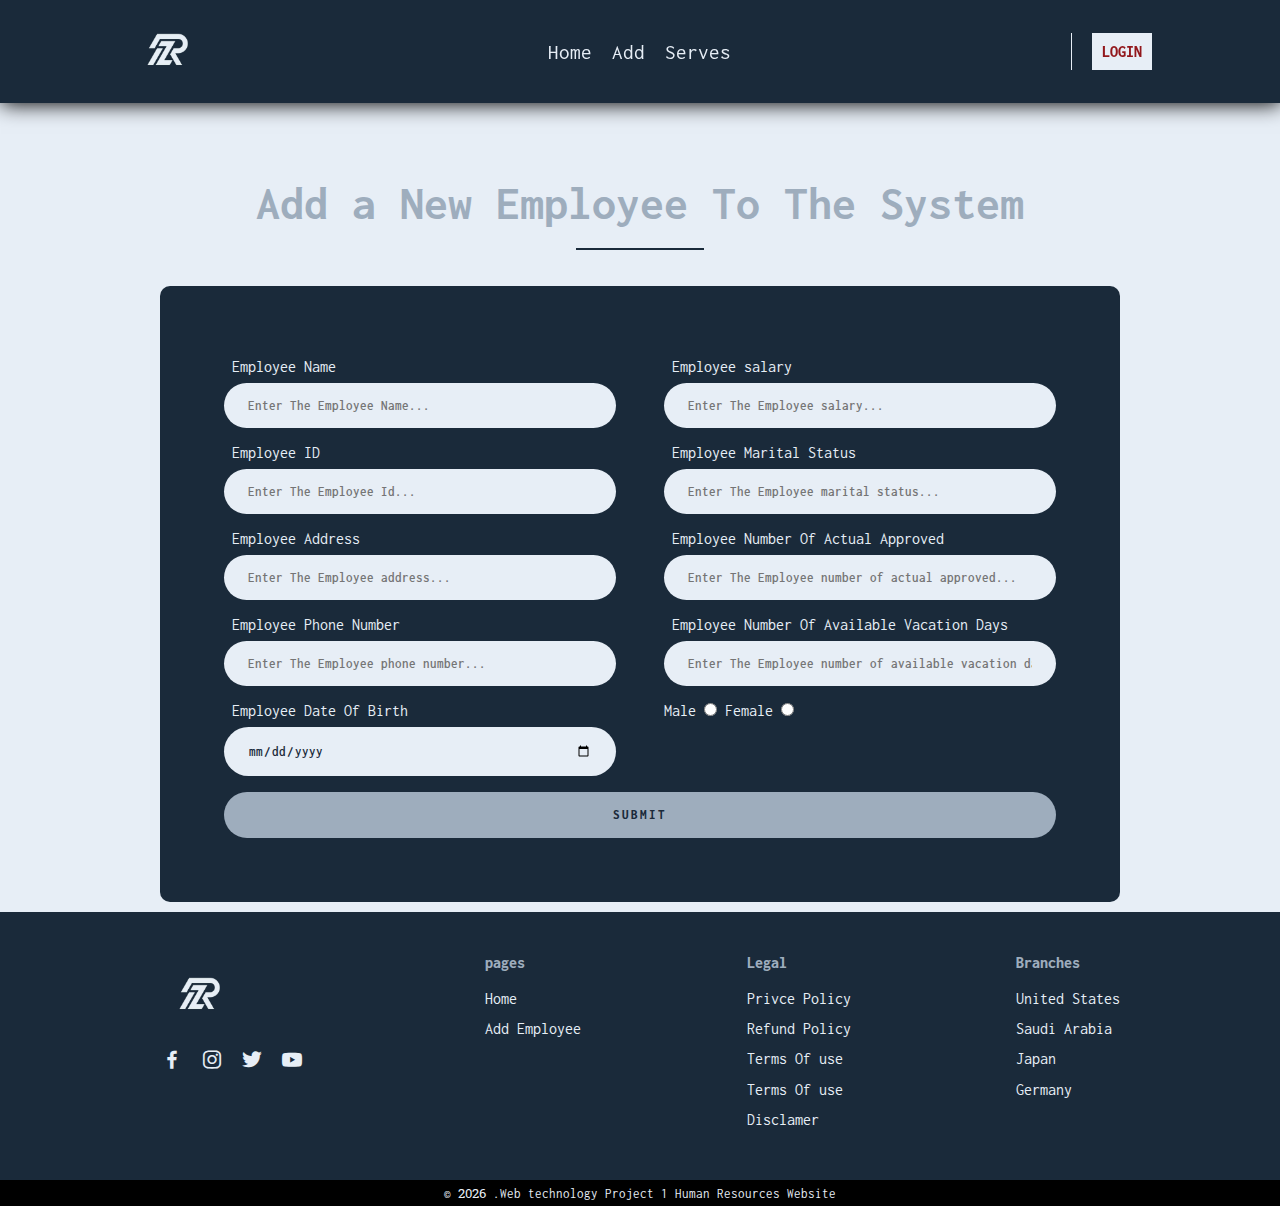
==== addEmployee.html @ 9892ca4e "all The file's" ====
<!DOCTYPE html>
<html lang="en">
<head>
    <meta charset="UTF-8">
    <meta name="viewport" content="width=device-width, initial-scale=1.0">
    <!-- CSS file's  -->
    <link rel="icon" href="imgs/logo.png">
    <link rel="stylesheet" href="CSS/addEmployee.css">
    <link rel="stylesheet" href="CSS/mainstyle.css">
    <!-- google fonts  -->
    <link rel="preconnect" href="https://fonts.googleapis.com">
    <link rel="preconnect" href="https://fonts.gstatic.com" crossorigin>
    <link href="https://fonts.googleapis.com/css2?family=Caveat:wght@700&family=DM+Serif+Display:ital@1&family=Inconsolata:wght@400;500;800&family=Kanit:ital,wght@0,400;1,500&family=Open+Sans&family=Raleway:ital,wght@0,500;1,300;1,400&family=Roboto+Slab&family=Rubik:wght@400;500;700;800&display=swap" rel="stylesheet">
    <!-- Boxicons  -->
    <link href="https://unpkg.com/boxicons@2.1.4/css/boxicons.min.css" rel="stylesheet">
    <title>Human Resources | add</title>
</head>
<body>
    <header class="sticky">
        <div class="container">
            <nav>
                <div class="logo"><a href="index.html"><img src="imgs/logo.png" alt="logo"></a></div>
                <i class="bx bx-list-ul toggle"></i>
                <ul>
                    <li><a href="index.html">Home</a></li>
                    <li><a href="addEmployee.html">Add</a></li>
                    <li><a href="#serves">Serves</a></li>
                </ul>
                <div class="login"><button class="login-btn">Login</button></div>
            </nav>
        </div>
    </header>
    <div class="title">
        <h1>Add a New Employee To The System</h1>
    </div>
    <div class="addEmployee-container">
        <div class="container">
            <div class="addEmployee-card">
                <div class="addEmployee-form">
                    <form action="#">
                        <div class="col">
                            <div class="form-item">
                                <p>Employee Name</p>
                                <input type="text" id="name" placeholder="Enter The Employee Name..." required>
                            </div>
                            <div class="form-item">
                                <p>Employee ID</p>
                                <input type="text" id="id" placeholder="Enter The Employee Id..." required>
                            </div>
                            <div class="form-item">
                                <p>Employee Address</p>
                                <input type="text" id="address" placeholder="Enter The Employee address..." required>
                            </div>
                            <div class="form-item">
                                <p>Employee Phone Number</p>
                                <input type="text" id="phone-number" placeholder="Enter The Employee phone number..." required>
                            </div>
                            <div class="form-item">
                                <p>Employee Date Of Birth</p>
                                <input type="date" id="date-of-birth" placeholder="Enter The Employee date of birth...." required>
                            </div>
                        </div>
                        <div class="col">
                            <div class="form-item">
                                <p >Employee salary</p>
                                <input type="text" id="salary" placeholder="Enter The Employee salary..." required>
                            </div>
                            <div class="form-item">
                                <p>Employee Marital Status</p>
                                <input type="text" id="marital-status" placeholder="Enter The Employee marital status..." required>
                            </div>
                            <div class="form-item">
                                <p>Employee Number Of Actual Approved</p>
                                <input type="text" id="number-of-actual-approved" placeholder="Enter The Employee number of actual approved..." required>
                            </div>
                            <div class="form-item">
                                <p>Employee Number Of Available Vacation Days</p>
                                <input type="text" id="number-of-available-vacation-days" placeholder="Enter The Employee number of available vacation days..." required>
                            </div>
                            <div class="form-item">
                                <label for="male">Male</label>
                                <input type="radio" id="male" name="gender" value="male">
                                <label for="female">Female</label>
                                <input type="radio" id="female" name="gender" value="female">
                            </div>
                        </div>
                    </form>
                    <button type="submit" class="login-btn">Submit</button>
                </div>
            </div>
        </div>
    </div>
    <div class="full-footer-content" id="footer">
        <div class="footer container">
            <div class="footer-box">
                <div class="logo"><img src="imgs/logo.png"></div>
                <div class="social">
                <a href="#"><i class="bx bxl-facebook"></i></a>
                <a href="#"><i class="bx bxl-instagram"></i></a>
                <a href="#"><i class="bx bxl-twitter"></i></a>
                <a href="#"><i class="bx bxl-youtube"></i></a>
            </div>
            </div>
            <div class="footer-box">
                <h3>pages</h3>
                <a href="index.html">Home</a>
                <a href="addEmployee.html">Add Employee</a>
            </div>
            <div class="footer-box">
                <h3>Legal</h3>
                <a href="#">Privce Policy</a>
                <a href="#">Refund Policy</a>
                <a href="#">Terms Of use</a>
                <a href="#">Terms Of use</a>
                <a href="#">Disclamer</a>
            </div>
            <div class="footer-box">
                <h3>Branches</h3>
                <p>United States</p>
                <p>Saudi Arabia</p>
                <p>Japan</p>
                <p>Germany</p>
            </div>
        </div>
        <div class="copyright">
        <p>© <span></span> .Web technology Project 1 Human Resources Website </p>
        </div>
</div>
<script src="JS/main.js"></script>
</body>
</html>
---- CSS/addEmployee.css ----
/* The Add a New Employee To The System Section  */
.addEmployee-container .container {
display: flex;
justify-content: center;
align-items: center;
gap: 4rem;
}
.addEmployee-container .container .addEmployee-card {
    width: 60rem;
    background: var(--TextColor);
    color: var(--PrimeryColor);
    padding: 4rem;
    border-radius: 10px;
    -webkit-border-radius: 10px;
    -moz-border-radius: 10px;
    -ms-border-radius: 10px;
    -o-border-radius: 10px;
    position: relative;
}
.addEmployee-container .container .addEmployee-card .addEmployee-form form{
    display: grid;
    grid-template-columns: repeat(2 ,minmax(250px,1fr));
    gap: 3rem;
}
.addEmployee-container .container .addEmployee-card .addEmployee-form .form-item{
    position: relative;
    margin-bottom: 1rem;
}
.addEmployee-container .container .addEmployee-card .addEmployee-form .form-item p{
    margin: 0.5rem;
}
/* .addEmployee-container .container .addEmployee-card .addEmployee-form .form-item .form-item-icon{
    position: absolute;
    top: .75rem;
    left: 0.2rem;
    font-size: 1.3rem;
    opacity: .4;
} */

.addEmployee-container .container .addEmployee-card .addEmployee-form  input[type="text"],
.addEmployee-container .container .addEmployee-card .addEmployee-form  input[type="date"]{
    border: none;
    outline: none;
    background: var(--PrimeryColor);
    color: var(--TextColor);
    padding: 1rem 1.5rem;
    font-size: calc(1rem*.8);
    font-weight: 600;
    width: 100%;
    border-radius: 100px;
    -webkit-border-radius: 100px;
    -moz-border-radius: 100px;
    -ms-border-radius: 100px;
    -o-border-radius: 100px;
    transition: ease-in-out 0.1s;
    -webkit-transition: ease-in-out 0.1s;
    -moz-transition: ease-in-out 0.1s;
    -ms-transition: ease-in-out 0.1s;
    -o-transition: ease-in-out 0.1s;
}
.addEmployee-container .container .addEmployee-card .addEmployee-form  input[type="text"]:focus{
    outline: 3px solid green;
}
.addEmployee-container .container .addEmployee-card .addEmployee-form button{
    border: none;
    outline: none;
    cursor: pointer;
    background-color: var(--spanColor2);
    color: var(--TextColor);
    padding: 1rem;
    border-radius: 100px;
    -webkit-border-radius: 100px;
    -moz-border-radius: 100px;
    -ms-border-radius: 100px;
    -o-border-radius: 100px;
    text-transform: uppercase;
    letter-spacing: 2px;
    transition: 0.3s;
    -webkit-transition: 0.3s;
    -moz-transition: 0.3s;
    -ms-transition: 0.3s;
    -o-transition: 0.3s;
    width: 100%;
    font-weight: 800;
}
.addEmployee-container .container .addEmployee-card .addEmployee-form button:hover{
    opacity: 70%;
}
---- CSS/mainstyle.css ----
*{
    padding: 0;
    margin: 0;
    box-sizing: border-box;
    /* font-family: 'Caveat', cursive; */
    /* font-family: 'DM Serif Display', serif; */
    font-family: 'Inconsolata', monospace;
    /* font-family: 'Kanit', sans-serif; */
    /* font-family: 'Open Sans', sans-serif; */
    /* font-family: 'Raleway', sans-serif; */
    /* font-family: 'Roboto Slab', serif; */
    /* font-family: 'Rubik', sans-serif; */
}
:root{
--PrimeryColor :#e7eef6;
--TextColor:#1a2a3a;
--spanColor1:#92171c;
--spanColor2:#9EADBD;
}
body{
    background-color:var(--PrimeryColor) ;
    color:var(--TextColor) ;   
}
.container{
    padding: 10px 10%;
}
.sticky {
    position: fixed;
    top: 0;
    width: 100%;
    z-index: 100;
}
.sticky + div {
    padding-top: 50px;
}
header{
    background-color: var(--TextColor);
    box-shadow: 1px 1px 20px black;
    position: relative;
}
header nav{
    display: flex;
    justify-content: space-between;
    align-items: center;
}
header .logo img{
    width: 5rem;
}
header nav .login {
    border-left: 1px solid var(--PrimeryColor);
}
header nav .login .login-btn{
    border: none;
    outline: none;
    cursor: pointer;
    font-weight: 800;
    font-size: 1rem;
    background:var(--PrimeryColor);
    color: var(--spanColor1);
    text-transform: uppercase;
    padding: 10px;
    margin-left: 20px;
    transition: 0.3s;
    -webkit-transition: 0.3s;
    -moz-transition: 0.3s;
    -ms-transition: 0.3s;
    -o-transition: 0.3s;
}
header nav .login .login-btn:hover{
    background-color: var(--spanColor1);
    color: var(--TextColor);
}
header nav .toggle{
    color: var(--PrimeryColor);
    font-size: 2rem;
    display: none;
}
header nav ul{
    list-style: none;
    display:flex;
    align-items: center;
    justify-content: flex-start;
}
header nav ul li a{
    font-size: 1.3rem;
    text-decoration: none;
    color: var(--PrimeryColor);
    padding: 0 10px;
    transition: 0.3s;
    -webkit-transition: 0.3s;
    -moz-transition: 0.3s;
    -ms-transition: 0.3s;
    -o-transition: 0.3s;
}
header nav ul li a:hover,
header nav ul li a.active
{
    color: var(--spanColor1);
}
/* title section */
.title{
    margin-top: 8rem;
    margin-bottom: 3rem;
    position: relative;
}
.title h1{
    font-size: 3rem;
    text-align: center;
    color: var(--spanColor2);
}
.title h1::before{
    content: "";
    width: 10%;
    position: absolute;
    top: 120%;
    left: 50%;
    border-bottom: 2px solid var(--TextColor);
    transform: translateX(-50%);
    -webkit-transform: translateX(-50%);
    -moz-transform: translateX(-50%);
    -ms-transform: translateX(-50%);
    -o-transform: translateX(-50%);
}
/* ////////////////////////////////////////////////////// */
/* Landing Section */
.landing-section .container{
    width: 100%;
    height: 100vh;
    display: flex;
    justify-content: space-around;
    align-items: center;
}
.landing-section .landing-section-content h1{
    font-size: 4rem;
    margin-bottom: 10px;
    font-family: 'Roboto Slab', serif;
}
.landing-section .landing-section-content p{
    font-size: 1.3rem;
    padding-bottom: 13rem;
    font-weight: 500;
}
.landing-section .landing-section-content  img{
    padding: 3rem;
    width: 30rem;
    background: var(--TextColor);
    border-radius: 30% 70% 67% 33% / 50% 52% 48% 50% ;
    -webkit-border-radius: 30% 70% 67% 33% / 50% 52% 48% 50% ;
    -moz-border-radius: 30% 70% 67% 33% / 50% 52% 48% 50% ;
    -ms-border-radius: 30% 70% 67% 33% / 50% 52% 48% 50% ;
    -o-border-radius: 30% 70% 67% 33% / 50% 52% 48% 50% ;
    overflow:visible;
}
/* ////////////////////////////////////////////////////// */

/* The footer Section  */
.footer{
    display: flex;
    justify-content: space-between;
    gap: 1rem;
    background-color:var(--TextColor);
}
.footer .logo img{
    margin-bottom: 0.5rem;
    width: 5rem;
}
.footer .footer-box{
    display: flex;
    flex-direction: column;
    gap: 0.2rem;
    padding: 2rem;
}
.social{
    display: flex;
    align-items: center;
}
.social a{
    font-size: 24px;
    margin-right: 1rem;
    color: var(--PrimeryColor); 
    transition: 0.4s;
    -webkit-transition: 0.4s;
    -moz-transition: 0.4s;
    -ms-transition: 0.4s;
    -o-transition: 0.4s;
}
.social a:hover{
    transform: translateY(-4px);
    color: var(--spanColor1);
    -webkit-transform: translateY(-4px);
    -moz-transform: translateY(-4px);
    -ms-transform: translateY(-4px);
    -o-transform: translateY(-4px);
}
.footer-box h3 {
    font-size: 1rem;
    font-weight:800;
    margin-bottom: 1rem;
    color: var(--spanColor2);
} 
.footer-box a ,.footer-box p{
    color: var(--PrimeryColor);
    margin-bottom: 10px;
    text-decoration: none;
}
.footer-box a:hover{
    color: var(--spanColor1);
    text-decoration: underline;
}
/* copyright */
.copyright{
    padding: 20px;
    color: var(--PrimeryColor);
    background-color: black;
}
.copyright{
    padding: 5px;
    text-align: center;
}
.copyright  p{
    font-size: 0.8rem;
}
.copyright  p>span{
    font-size: 0.8rem;
    font-family: 'Roboto Slab', serif;
}
@media(max-width: 768px){
    header nav .toggle{
        display: block;
    }
    header nav ul{
        display: none; 
    }
    header nav .toggle.click + ul{
        display: flex;
        flex-direction: column;
        position:absolute;
        top : 5rem; 
        left: 0;
        width: 100%;
        background-color: var(--TextColor);
        padding: 5px;
        z-index: 2;
    }
}
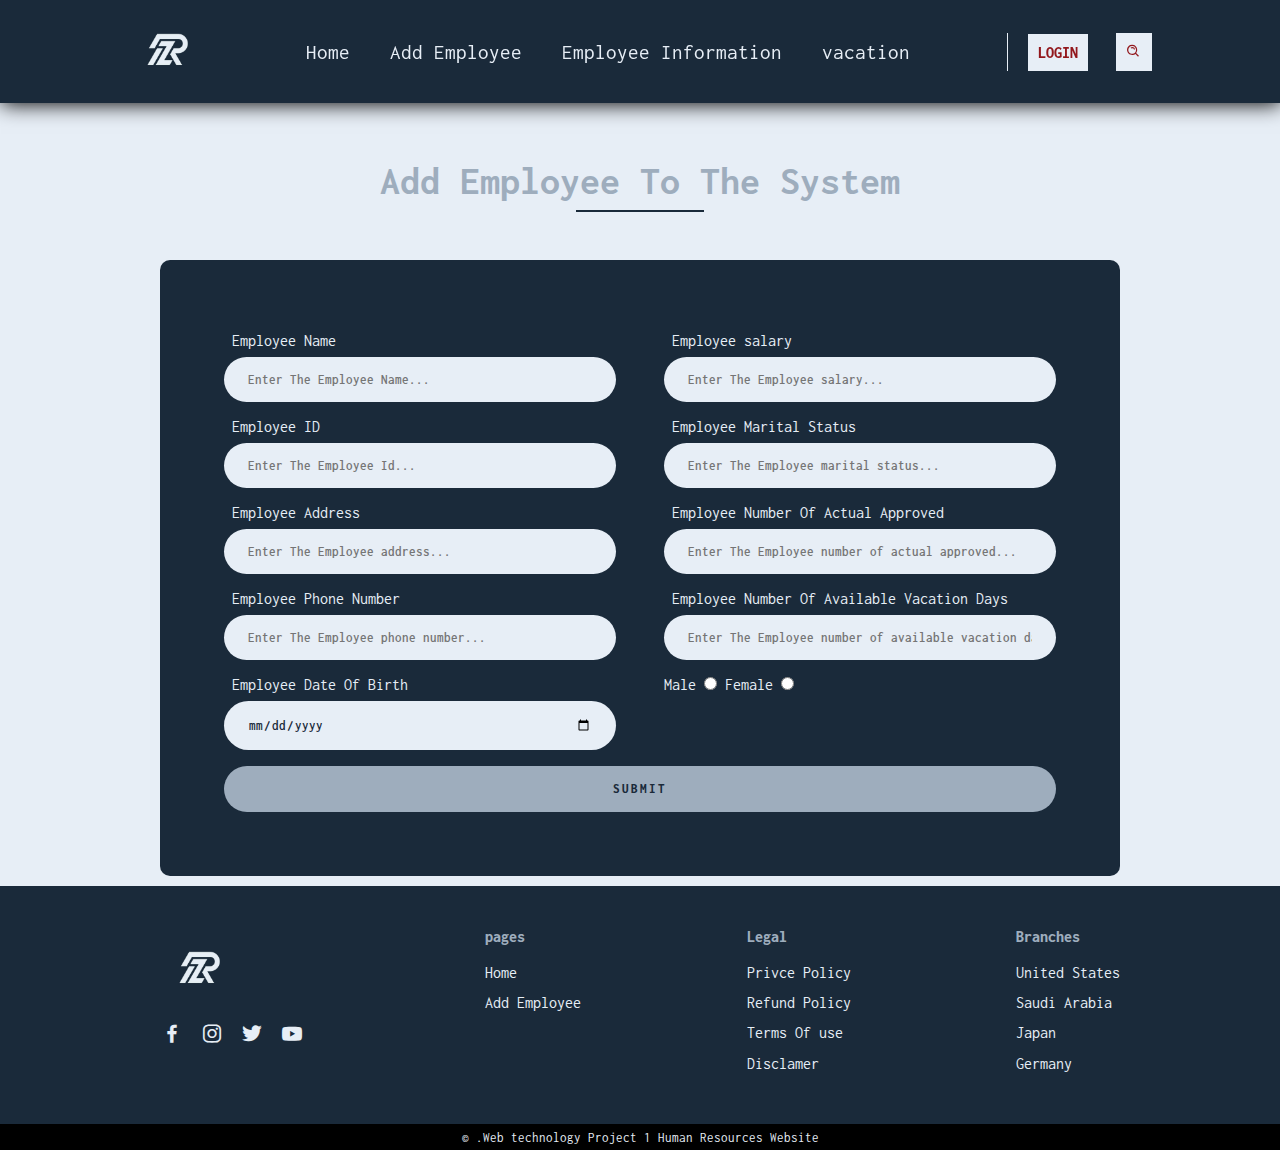
==== commit 545a7f0c: "UPdate Tuesday, November 7 5:08" ====
--- a/addEmployee.html
+++ b/addEmployee.html
@@ -5,7 +5,7 @@
     <meta name="viewport" content="width=device-width, initial-scale=1.0">
     <!-- CSS file's  -->
     <link rel="icon" href="imgs/logo.png">
-    <link rel="stylesheet" href="CSS/addEmployee.css">
+    <link rel="stylesheet" href="CSS/EmployeeAddUpdateInfo.css">
     <link rel="stylesheet" href="CSS/mainstyle.css">
     <!-- google fonts  -->
     <link rel="preconnect" href="https://fonts.googleapis.com">
@@ -16,22 +16,40 @@
     <title>Human Resources | add</title>
 </head>
 <body>
-    <header class="sticky">
-        <div class="container">
-            <nav>
-                <div class="logo"><a href="index.html"><img src="imgs/logo.png" alt="logo"></a></div>
-                <i class="bx bx-list-ul toggle"></i>
-                <ul>
-                    <li><a href="index.html">Home</a></li>
-                    <li><a href="addEmployee.html">Add</a></li>
-                    <li><a href="#serves">Serves</a></li>
-                </ul>
-                <div class="login"><button class="login-btn">Login</button></div>
-            </nav>
-        </div>
-    </header>
+    <div class="header-container">
+        <header class="sticky">
+            <div class="container">
+                <nav>
+                    <div class="logo"><a href="index.html">
+                    <img src="imgs/logo.png" alt="logo"></a>
+                    </div>
+                    <i class="bx bx-list-ul toggle"></i>
+                    <ul>
+                        <li><a href="index.html">Home</a></li>
+                        <li><a href="addEmployee.html">Add Employee</a></li>
+                        <li><a href="EmployeeInformation.html">Employee Information</a></li>
+                        <li><a href="vacation.html">vacation</a></li>
+                    </ul>
+                    <div class="header-btn">
+                        <button class="login-btn">Login</button>
+                        <button class="search-btn"><i class="bx bx-search-alt"></i></button>
+                    </div>
+                </nav>
+                <div class="saerch-bar-container">
+                    <div class="container">
+                        <div class="saerch-box">
+                            <form>
+                                <input type="text" placeholder=" Search for specific employee ...">
+                                <button class="saerch-btn"><i class="bx bx-search-alt"></i></button>
+                            </form>
+                        </div>
+                    </div>
+                </div>
+            </div>
+            </header>
+    </div>
     <div class="title">
-        <h1>Add a New Employee To The System</h1>
+        <h1>Add Employee To The System</h1>
     </div>
     <div class="addEmployee-container">
         <div class="container">
@@ -90,42 +108,7 @@
             </div>
         </div>
     </div>
-    <div class="full-footer-content" id="footer">
-        <div class="footer container">
-            <div class="footer-box">
-                <div class="logo"><img src="imgs/logo.png"></div>
-                <div class="social">
-                <a href="#"><i class="bx bxl-facebook"></i></a>
-                <a href="#"><i class="bx bxl-instagram"></i></a>
-                <a href="#"><i class="bx bxl-twitter"></i></a>
-                <a href="#"><i class="bx bxl-youtube"></i></a>
-            </div>
-            </div>
-            <div class="footer-box">
-                <h3>pages</h3>
-                <a href="index.html">Home</a>
-                <a href="addEmployee.html">Add Employee</a>
-            </div>
-            <div class="footer-box">
-                <h3>Legal</h3>
-                <a href="#">Privce Policy</a>
-                <a href="#">Refund Policy</a>
-                <a href="#">Terms Of use</a>
-                <a href="#">Terms Of use</a>
-                <a href="#">Disclamer</a>
-            </div>
-            <div class="footer-box">
-                <h3>Branches</h3>
-                <p>United States</p>
-                <p>Saudi Arabia</p>
-                <p>Japan</p>
-                <p>Germany</p>
-            </div>
-        </div>
-        <div class="copyright">
-        <p>© <span></span> .Web technology Project 1 Human Resources Website </p>
-        </div>
-</div>
+    <div class="full-footer-content" id="footer"></div>
 <script src="JS/main.js"></script>
 </body>
 </html>--- a/CSS/EmployeeAddUpdateInfo.css
+++ b/CSS/EmployeeAddUpdateInfo.css
@@ -0,0 +1,146 @@
+ /* The Add a New Employee To The System Section  */
+.addEmployee-container .container {
+display: flex;
+justify-content: center;
+align-items: center;
+gap: 4rem;
+}
+.addEmployee-container .container .addEmployee-card {
+    width: 60rem;
+    background: var(--TextColor);
+    color: var(--PrimeryColor);
+    padding: 4rem;
+    border-radius: 10px;
+    -webkit-border-radius: 10px;
+    -moz-border-radius: 10px;
+    -ms-border-radius: 10px;
+    -o-border-radius: 10px;
+    position: relative;
+}
+.addEmployee-container .container .addEmployee-card .addEmployee-form form{
+    display: grid;
+    grid-template-columns: repeat(2 ,minmax(250px,1fr)); 
+    gap: 3rem;
+}
+.addEmployee-container .container .addEmployee-card .addEmployee-form .form-item{
+    position: relative;
+    margin-bottom: 1rem;
+}
+.addEmployee-container .container .addEmployee-card .addEmployee-form .form-item p{
+    margin: 0.5rem;
+}
+/* .addEmployee-container .container .addEmployee-card .addEmployee-form .form-item .form-item-icon{
+    position: absolute;
+    top: .75rem;
+    left: 0.2rem;
+    font-size: 1.3rem;
+    opacity: .4;
+} */
+.addEmployee-container .container .addEmployee-card .addEmployee-form  input[type="text"],
+.addEmployee-container .container .addEmployee-card .addEmployee-form  input[type="date"]{
+    border: none;
+    outline: none;
+    background: var(--PrimeryColor);
+    color: var(--TextColor);
+    padding: 1rem 1.5rem;
+    font-size: calc(1rem*.8);
+    font-weight: 600;
+    width: 100%;
+    border-radius: 100px;
+    -webkit-border-radius: 100px;
+    -moz-border-radius: 100px;
+    -ms-border-radius: 100px;
+    -o-border-radius: 100px;
+    transition: ease-in-out 0.1s;
+    -webkit-transition: ease-in-out 0.1s;
+    -moz-transition: ease-in-out 0.1s;
+    -ms-transition: ease-in-out 0.1s;
+    -o-transition: ease-in-out 0.1s;
+}
+.addEmployee-container .container .addEmployee-card .addEmployee-form  input[type="text"]:focus{
+    outline: 3px solid green;
+}
+.addEmployee-container .container .addEmployee-card .addEmployee-form button{
+    border: none;
+    outline: none;
+    cursor: pointer;
+    background-color: var(--spanColor2);
+    color: var(--TextColor);
+    padding: 1rem;
+    border-radius: 100px;
+    -webkit-border-radius: 100px;
+    -moz-border-radius: 100px;
+    -ms-border-radius: 100px;
+    -o-border-radius: 100px;
+    text-transform: uppercase;
+    letter-spacing: 2px;
+    transition: 0.3s;
+    -webkit-transition: 0.3s;
+    -moz-transition: 0.3s;
+    -ms-transition: 0.3s;
+    -o-transition: 0.3s;
+    width: 100%;
+    font-weight: 800;
+}
+.addEmployee-container .container .addEmployee-card .addEmployee-form button:hover{
+    opacity: 70%;
+}
+
+/* EmployeeInformation Section */
+.employees-info{
+    display: flex;
+    justify-content: center;
+    align-items: center;
+    padding-top: 5rem;
+    padding-bottom: 10rem;
+}
+table{
+    width: 60%;
+    height: 300px;
+    border-spacing: 0;
+    background: var(--spanColor2);
+    text-align: center;
+    overflow: hidden;
+    border-radius: 12px 12px 0 0;
+    -webkit-border-radius: 12px 12px 0 0;
+    -moz-border-radius: 12px 12px 0 0;
+    -ms-border-radius: 12px 12px 0 0;
+    -o-border-radius: 12px 12px 0 0;
+}
+th,td{
+    padding: 12px 15px ;
+}
+th{
+    background: var(--TextColor);
+    color: var(--PrimeryColor);
+    text-transform: uppercase;
+    font-size: 1.3rem;
+}
+td{
+    font-size: 1.2rem;
+    font-weight: 500;
+}
+td a.edit-btn{
+    text-decoration: none;
+    text-transform: uppercase;
+    background-color: var(--PrimeryColor);
+    color: var(--TextColor);
+    font-weight: 800;
+    font-size: 1rem;
+    padding: 0.5rem;
+    border-radius: 0.5rem;
+    -webkit-border-radius: 0.5rem;
+    -moz-border-radius: 0.5rem;
+    -ms-border-radius: 0.5rem;
+    -o-border-radius: 0.5rem;
+    transition: 0.2s;
+    -webkit-transition: 0.2s;
+    -moz-transition: 0.2s;
+    -ms-transition: 0.2s;
+    -o-transition: 0.2s;
+}
+td a.edit-btn:hover
+{
+    background-color: var(--TextColor);
+    color: var(--PrimeryColor);
+}
--- a/CSS/mainstyle.css
+++ b/CSS/mainstyle.css
@@ -33,6 +33,104 @@
 .sticky + div {
     padding-top: 50px;
 }
+.saerch-bar-container table.saerch-table{
+    display: none;
+}
+.saerch-bar-container table.saerch-table.active{
+    display: table;
+    width: 100%;
+    margin-top:15px ;
+    border-spacing: 0;
+    background: var(--PrimeryColor);
+    text-align: center;
+    overflow: hidden;
+    border-radius:0rem 0rem 3rem 3rem;
+    -webkit-border-radius:0rem 0rem 3rem 3rem;
+    -moz-border-radius:0rem 0rem 3rem 3rem;
+    -ms-border-radius:0rem 0rem 3rem 3rem;
+    -o-border-radius:0rem 0rem 3rem 3rem;
+}
+.saerch-bar-container table.saerch-table th,
+.saerch-bar-container table.saerch-table td{
+    padding: 12px 15px ;
+}
+.saerch-bar-container table.saerch-table td a{
+    text-decoration: none;
+    color: var(--TextColor);
+}
+.saerch-bar-container table.saerch-table td:hover a{
+    text-decoration: underline;
+}
+.saerch-bar-container table.saerch-table th{
+    background: var(--TextColor);
+    color: var(--PrimeryColor);
+    text-transform: uppercase;
+    font-size: 1.3rem;
+}
+header .saerch-bar-container{
+    display: none;
+}
+header .saerch-bar-container.open{
+    display: flex;
+    justify-content: center;
+    align-items: center;
+}
+header .saerch-bar-container .saerch-box{
+    position: relative;
+}
+header .saerch-bar-container .saerch-box input{
+    border: none;
+    outline: none;
+    width: 450px;
+    height: 50px;
+    padding: 15px;
+    background-color: var(--PrimeryColor);
+    color: var(--TextColor);
+    font-weight: 500;
+    font-size: 1.2rem;
+    border-radius: 20rem;
+    -webkit-border-radius: 20rem;
+    -moz-border-radius: 20rem;
+    -ms-border-radius: 20rem;
+    -o-border-radius: 20rem;
+    transition: ease-in-out 0.2s;
+    -webkit-transition: ease-in-out 0.2s;
+    -moz-transition: ease-in-out 0.2s;
+    -ms-transition: ease-in-out 0.2s;
+    -o-transition: ease-in-out 0.2s;
+}
+header .saerch-bar-container .saerch-box button.saerch-btn {
+    position: absolute;
+    border: none;
+    outline: none;
+    background: var(--TextColor);
+    color: var(--PrimeryColor);
+    width: 10%;
+    height: 40px;
+    font-size: 20px;
+    font-weight: 600;
+    left: 88%;
+    top: 5px;
+    border-radius: 20rem;
+    -webkit-border-radius: 20rem;
+    -moz-border-radius: 20rem;
+    -ms-border-radius: 20rem;
+    -o-border-radius: 20rem;
+    transition: 0.3s;
+    cursor: pointer;
+    -webkit-transition: 0.3s;
+    -moz-transition: 0.3s;
+    -ms-transition: 0.3s;
+    -o-transition: 0.3s;
+}
+header .saerch-bar-container .saerch-box button.saerch-btn:hover{
+    box-shadow: 1px 1px 30px var(--spanColor1);
+    transform: scale(1.1);
+    -webkit-transform: scale(1.1);
+    -moz-transform: scale(1.1);
+    -ms-transform: scale(1.1);
+    -o-transform: scale(1.1);
+}
 header{
     background-color: var(--TextColor);
     box-shadow: 1px 1px 20px black;
@@ -46,10 +144,12 @@
 header .logo img{
     width: 5rem;
 }
-header nav .login {
+header nav .header-btn {
     border-left: 1px solid var(--PrimeryColor);
 }
-header nav .login .login-btn{
+header nav .header-btn .login-btn ,
+header nav .header-btn .search-btn
+{
     border: none;
     outline: none;
     cursor: pointer;
@@ -66,7 +166,8 @@
     -ms-transition: 0.3s;
     -o-transition: 0.3s;
 }
-header nav .login .login-btn:hover{
+header nav .header-btn .login-btn:hover ,
+header nav .header-btn .search-btn:hover {
     background-color: var(--spanColor1);
     color: var(--TextColor);
 }
@@ -85,7 +186,7 @@
     font-size: 1.3rem;
     text-decoration: none;
     color: var(--PrimeryColor);
-    padding: 0 10px;
+    padding: 0 20px;
     transition: 0.3s;
     -webkit-transition: 0.3s;
     -moz-transition: 0.3s;
@@ -99,12 +200,12 @@
 }
 /* title section */
 .title{
-    margin-top: 8rem;
+    margin-top: 10rem;
     margin-bottom: 3rem;
     position: relative;
 }
 .title h1{
-    font-size: 3rem;
+    font-size: 2.5rem;
     text-align: center;
     color: var(--spanColor2);
 }
@@ -152,7 +253,6 @@
     overflow:visible;
 }
 /* ////////////////////////////////////////////////////// */
-
 /* The footer Section  */
 .footer{
     display: flex;
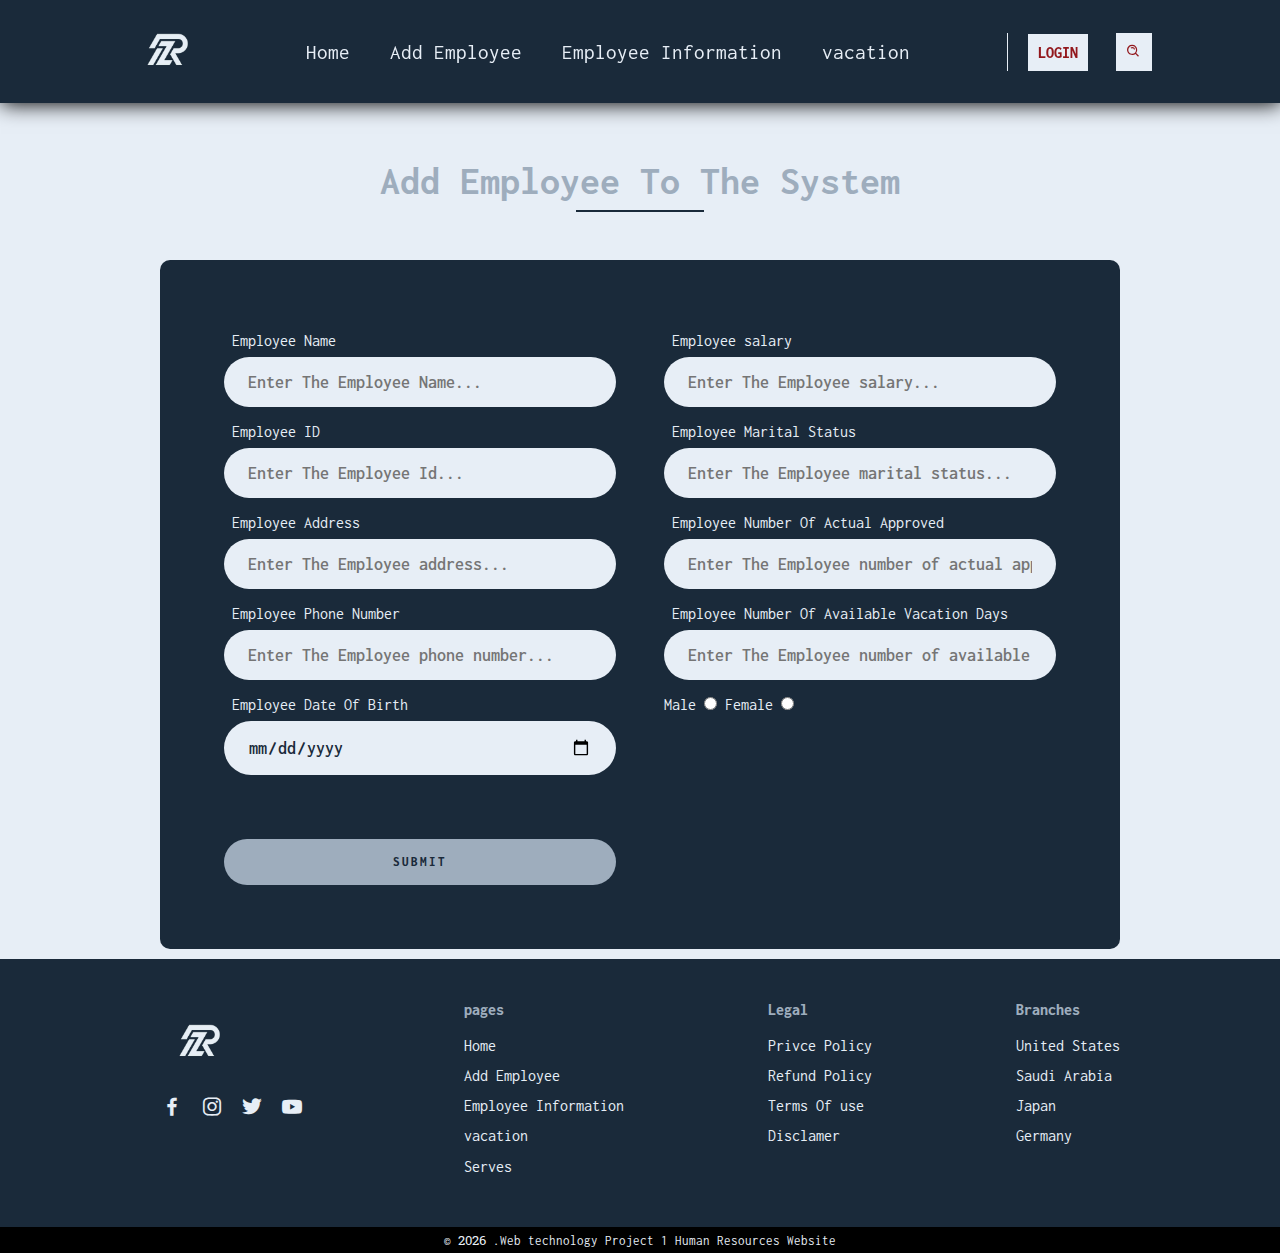
==== commit 3acffd4c: "modification on msg empty" ====
--- a/addEmployee.html
+++ b/addEmployee.html
@@ -43,8 +43,13 @@
                                 <button class="saerch-btn"><i class="bx bx-search-alt"></i></button>
                             </form>
                         </div>
+                        <table class="saerch-table">
+                        </table>
                     </div>
                 </div>
+            </div>
+            <div class="msg-container">
+                <span id="msg"></span>
             </div>
             </header>
     </div>
@@ -55,11 +60,11 @@
         <div class="container">
             <div class="addEmployee-card">
                 <div class="addEmployee-form">
-                    <form action="#">
+                    <form>
                         <div class="col">
                             <div class="form-item">
                                 <p>Employee Name</p>
-                                <input type="text" id="name" placeholder="Enter The Employee Name..." required>
+                                <input type="text" id="Name" placeholder="Enter The Employee Name..." required>
                             </div>
                             <div class="form-item">
                                 <p>Employee ID</p>
@@ -102,13 +107,59 @@
                                 <input type="radio" id="female" name="gender" value="female">
                             </div>
                         </div>
+                        <button type="submit">Submit</button>
                     </form>
-                    <button type="submit" class="login-btn">Submit</button>
                 </div>
             </div>
         </div>
     </div>
     <div class="full-footer-content" id="footer"></div>
-<script src="JS/main.js"></script>
+    <script type="module">
+    import{
+    searchHeaderBtn,
+    searchBarFilter,
+    footer,
+    toggleClick,
+    } from "./JS/main.js";
+    function addEmployeeRequests(){
+    let EmployeeForm = document.querySelector(".addEmployee-form form");
+    EmployeeForm.addEventListener("submit", (e) => {
+        e.preventDefault();
+    let addrequests = JSON.parse(localStorage.getItem("addEmployeeRequests")) || [];
+    let addrequest = {
+        Name: document.getElementById("Name").value,
+        id: document.getElementById("id").value,
+        address: document.getElementById("address").value,
+        phoneNumber: document.getElementById("phone-number").value,
+        dateOfBirth: document.getElementById("date-of-birth").value,
+        salary: document.getElementById("salary").value,
+        numberOfActualApproved: document.getElementById("number-of-actual-approved").value,
+        numberOfAvailableVacationDays: document.getElementById("number-of-available-vacation-days").value,
+        maritalStatus: document.getElementById("marital-status").value,
+        gender: document.querySelector('input[name="gender"]:checked').value 
+    };
+    addrequests.push(addrequest);
+    // Store the updated requests array in local storage
+    localStorage.setItem("addEmployeeRequests", JSON.stringify(addrequests));
+    
+    // Clear form fields
+    document.forms[1].reset();
+        const msg=document.getElementById("msg");
+        const msgContainer =document.querySelector(".msg-container");
+        msgContainer.classList.add("active");
+        msg.textContent="!! The form has been submitted successfully"
+    setTimeout((e)=>{
+        msg.textContent=""
+        msgContainer.classList.remove("active");
+    },4000)
+    });
+    }
+    addEmployeeRequests();
+    toggleClick();
+    searchHeaderBtn();
+    searchBarFilter();
+    footer();
+    </script>
+    <script src="JS/main.js" type="module"></script>
 </body>
 </html>--- a/CSS/EmployeeAddUpdateInfo.css
+++ b/CSS/EmployeeAddUpdateInfo.css
@@ -43,7 +43,7 @@
     background: var(--PrimeryColor);
     color: var(--TextColor);
     padding: 1rem 1.5rem;
-    font-size: calc(1rem*.8);
+    font-size: 1.1rem;
     font-weight: 600;
     width: 100%;
     border-radius: 100px;
@@ -85,8 +85,8 @@
 .addEmployee-container .container .addEmployee-card .addEmployee-form button:hover{
     opacity: 70%;
 }
+/* EmployeeInformation Section */
 
-/* EmployeeInformation Section */
 .employees-info{
     display: flex;
     justify-content: center;
@@ -123,6 +123,7 @@
 td a.edit-btn{
     text-decoration: none;
     text-transform: uppercase;
+    cursor: pointer;
     background-color: var(--PrimeryColor);
     color: var(--TextColor);
     font-weight: 800;
--- a/CSS/mainstyle.css
+++ b/CSS/mainstyle.css
@@ -39,18 +39,19 @@
 .saerch-bar-container table.saerch-table.active{
     display: table;
     width: 100%;
-    margin-top:15px ;
+    height: 50%;
+    margin-top: 5px ;
     border-spacing: 0;
     background: var(--PrimeryColor);
     text-align: center;
     overflow: hidden;
-    border-radius:0rem 0rem 3rem 3rem;
-    -webkit-border-radius:0rem 0rem 3rem 3rem;
-    -moz-border-radius:0rem 0rem 3rem 3rem;
-    -ms-border-radius:0rem 0rem 3rem 3rem;
-    -o-border-radius:0rem 0rem 3rem 3rem;
-}
-.saerch-bar-container table.saerch-table th,
+    z-index: -1;
+    border-radius: 1rem 1rem 3rem 3rem;
+    -webkit-border-radius: 1rem 1rem 3rem 3rem;
+    -moz-border-radius: 1rem 1rem 3rem 3rem;
+    -ms-border-radius: 1rem 1rem 3rem 3rem;
+    -o-border-radius: 1rem 1rem 3rem 3rem;
+}
 .saerch-bar-container table.saerch-table td{
     padding: 12px 15px ;
 }
@@ -60,12 +61,6 @@
 }
 .saerch-bar-container table.saerch-table td:hover a{
     text-decoration: underline;
-}
-.saerch-bar-container table.saerch-table th{
-    background: var(--TextColor);
-    color: var(--PrimeryColor);
-    text-transform: uppercase;
-    font-size: 1.3rem;
 }
 header .saerch-bar-container{
     display: none;
@@ -222,6 +217,39 @@
     -ms-transform: translateX(-50%);
     -o-transform: translateX(-50%);
 }
+.ifempty-container.active{
+    background-color: brown;
+    opacity: 70%;
+    padding: 10px;
+    width: 100%;
+}
+#ifempty{
+    color: var(--PrimeryColor);
+    display: flex;
+    justify-content: center;
+    font-size: 1.3rem;
+}
+#ifempty a{
+    color: var(--TextColor);
+    text-decoration: none;
+}
+#ifempty a:hover{
+    text-decoration: underline;
+}
+
+/* msg  */
+.msg-container.active{
+    background-color: green;
+    opacity: 60%;
+    padding: 10px;
+    width: 100%;
+}
+#msg{
+    color: var(--PrimeryColor);
+    font-size: 1.3rem;
+    display: flex;
+    justify-content: center;
+}
 /* ////////////////////////////////////////////////////// */
 /* Landing Section */
 .landing-section .container{
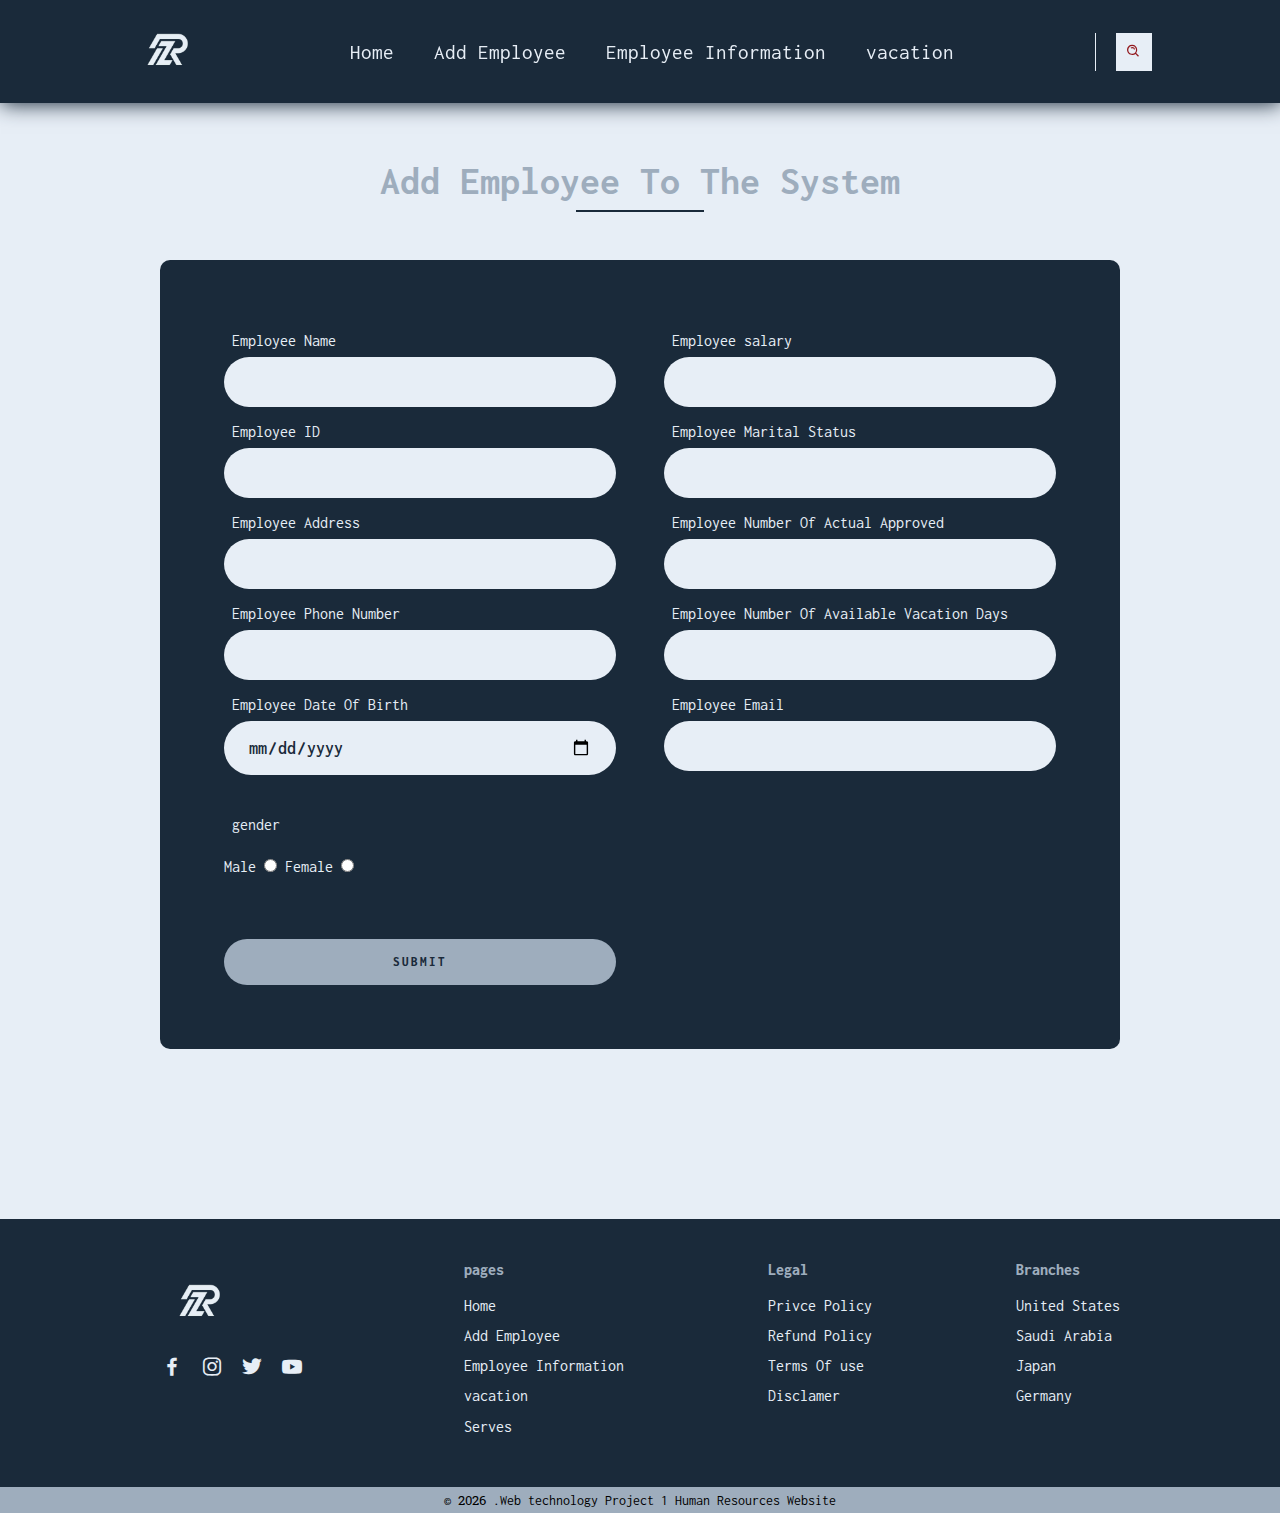
==== commit f0dbda21: "phase3" ====
--- a/addEmployee.html
+++ b/addEmployee.html
@@ -31,7 +31,6 @@
                         <li><a href="vacation.html">vacation</a></li>
                     </ul>
                     <div class="header-btn">
-                        <button class="login-btn">Login</button>
                         <button class="search-btn"><i class="bx bx-search-alt"></i></button>
                     </div>
                 </nav>
@@ -64,47 +63,54 @@
                         <div class="col">
                             <div class="form-item">
                                 <p>Employee Name</p>
-                                <input type="text" id="Name" placeholder="Enter The Employee Name..." required>
+                                <input type="text" id="Name" >
                             </div>
                             <div class="form-item">
                                 <p>Employee ID</p>
-                                <input type="text" id="id" placeholder="Enter The Employee Id..." required>
+                                <input type="text" id="id" >
                             </div>
                             <div class="form-item">
                                 <p>Employee Address</p>
-                                <input type="text" id="address" placeholder="Enter The Employee address..." required>
+                                <input type="text" id="address" >
                             </div>
                             <div class="form-item">
                                 <p>Employee Phone Number</p>
-                                <input type="text" id="phone-number" placeholder="Enter The Employee phone number..." required>
+                                <input type="text" id="phone-number"  >
                             </div>
                             <div class="form-item">
                                 <p>Employee Date Of Birth</p>
-                                <input type="date" id="date-of-birth" placeholder="Enter The Employee date of birth...." required>
+                                <input type="date" id="date-of-birth" >
+                            </div>
+                            <div class="form-item">
+                                <br>
+                                <p>gender</p>
+                                <br>
+                                <label for="male">Male</label>
+                                <input type="radio" id="male" name="gender" value="male">
+                                <label for="female">Female</label>
+                                <input type="radio" id="female" name="gender" value="female">
                             </div>
                         </div>
                         <div class="col">
                             <div class="form-item">
                                 <p >Employee salary</p>
-                                <input type="text" id="salary" placeholder="Enter The Employee salary..." required>
+                                <input type="text" id="salary" >
                             </div>
                             <div class="form-item">
                                 <p>Employee Marital Status</p>
-                                <input type="text" id="marital-status" placeholder="Enter The Employee marital status..." required>
+                                <input type="text" id="marital-status">
                             </div>
                             <div class="form-item">
                                 <p>Employee Number Of Actual Approved</p>
-                                <input type="text" id="number-of-actual-approved" placeholder="Enter The Employee number of actual approved..." required>
+                                <input type="text" id="number-of-actual-approved" >
                             </div>
                             <div class="form-item">
                                 <p>Employee Number Of Available Vacation Days</p>
-                                <input type="text" id="number-of-available-vacation-days" placeholder="Enter The Employee number of available vacation days..." required>
+                                <input type="text" id="number-of-available-vacation-days"  >
                             </div>
                             <div class="form-item">
-                                <label for="male">Male</label>
-                                <input type="radio" id="male" name="gender" value="male">
-                                <label for="female">Female</label>
-                                <input type="radio" id="female" name="gender" value="female">
+                                <p>Employee Email</p>
+                                <input type="text" id="email" >
                             </div>
                         </div>
                         <button type="submit">Submit</button>
@@ -114,52 +120,7 @@
         </div>
     </div>
     <div class="full-footer-content" id="footer"></div>
-    <script type="module">
-    import{
-    searchHeaderBtn,
-    searchBarFilter,
-    footer,
-    toggleClick,
-    } from "./JS/main.js";
-    function addEmployeeRequests(){
-    let EmployeeForm = document.querySelector(".addEmployee-form form");
-    EmployeeForm.addEventListener("submit", (e) => {
-        e.preventDefault();
-    let addrequests = JSON.parse(localStorage.getItem("addEmployeeRequests")) || [];
-    let addrequest = {
-        Name: document.getElementById("Name").value,
-        id: document.getElementById("id").value,
-        address: document.getElementById("address").value,
-        phoneNumber: document.getElementById("phone-number").value,
-        dateOfBirth: document.getElementById("date-of-birth").value,
-        salary: document.getElementById("salary").value,
-        numberOfActualApproved: document.getElementById("number-of-actual-approved").value,
-        numberOfAvailableVacationDays: document.getElementById("number-of-available-vacation-days").value,
-        maritalStatus: document.getElementById("marital-status").value,
-        gender: document.querySelector('input[name="gender"]:checked').value 
-    };
-    addrequests.push(addrequest);
-    // Store the updated requests array in local storage
-    localStorage.setItem("addEmployeeRequests", JSON.stringify(addrequests));
-    
-    // Clear form fields
-    document.forms[1].reset();
-        const msg=document.getElementById("msg");
-        const msgContainer =document.querySelector(".msg-container");
-        msgContainer.classList.add("active");
-        msg.textContent="!! The form has been submitted successfully"
-    setTimeout((e)=>{
-        msg.textContent=""
-        msgContainer.classList.remove("active");
-    },4000)
-    });
-    }
-    addEmployeeRequests();
-    toggleClick();
-    searchHeaderBtn();
-    searchBarFilter();
-    footer();
-    </script>
+    <script src="Js/addEmployee.js" type="module"></script>
     <script src="JS/main.js" type="module"></script>
 </body>
 </html>--- a/CSS/EmployeeAddUpdateInfo.css
+++ b/CSS/EmployeeAddUpdateInfo.css
@@ -3,7 +3,6 @@
 display: flex;
 justify-content: center;
 align-items: center;
-gap: 4rem;
 }
 .addEmployee-container .container .addEmployee-card {
     width: 60rem;
@@ -29,13 +28,6 @@
 .addEmployee-container .container .addEmployee-card .addEmployee-form .form-item p{
     margin: 0.5rem;
 }
-/* .addEmployee-container .container .addEmployee-card .addEmployee-form .form-item .form-item-icon{
-    position: absolute;
-    top: .75rem;
-    left: 0.2rem;
-    font-size: 1.3rem;
-    opacity: .4;
-} */
 .addEmployee-container .container .addEmployee-card .addEmployee-form  input[type="text"],
 .addEmployee-container .container .addEmployee-card .addEmployee-form  input[type="date"]{
     border: none;
--- a/CSS/mainstyle.css
+++ b/CSS/mainstyle.css
@@ -2,14 +2,7 @@
     padding: 0;
     margin: 0;
     box-sizing: border-box;
-    /* font-family: 'Caveat', cursive; */
-    /* font-family: 'DM Serif Display', serif; */
     font-family: 'Inconsolata', monospace;
-    /* font-family: 'Kanit', sans-serif; */
-    /* font-family: 'Open Sans', sans-serif; */
-    /* font-family: 'Raleway', sans-serif; */
-    /* font-family: 'Roboto Slab', serif; */
-    /* font-family: 'Rubik', sans-serif; */
 }
 :root{
 --PrimeryColor :#e7eef6;
@@ -31,7 +24,7 @@
     z-index: 100;
 }
 .sticky + div {
-    padding-top: 50px;
+    padding-top: 20px;
 }
 .saerch-bar-container table.saerch-table{
     display: none;
@@ -128,7 +121,7 @@
 }
 header{
     background-color: var(--TextColor);
-    box-shadow: 1px 1px 20px black;
+    box-shadow: 1px 1px 20px var(--TextColor);
     position: relative;
 }
 header nav{
@@ -238,6 +231,9 @@
 }
 
 /* msg  */
+.msg-container.error{
+    background-color: brown;
+}
 .msg-container.active{
     background-color: green;
     opacity: 60%;
@@ -256,8 +252,18 @@
     width: 100%;
     height: 100vh;
     display: flex;
-    justify-content: space-around;
-    align-items: center;
+    justify-content: space-between;
+    flex-direction: row-reverse;
+    gap: 3rem;
+    align-items: center;
+}
+.landing-section .landing-section-content:first-child{
+    border-left: 1px solid var(--TextColor);
+}
+.landing-section .landing-section-content h1,
+.landing-section .landing-section-content p
+{
+    padding-left: 2rem;
 }
 .landing-section .landing-section-content h1{
     font-size: 4rem;
@@ -266,22 +272,25 @@
 }
 .landing-section .landing-section-content p{
     font-size: 1.3rem;
-    padding-bottom: 13rem;
+    margin-bottom: 10px;
     font-weight: 500;
 }
 .landing-section .landing-section-content  img{
     padding: 3rem;
-    width: 30rem;
+    width: 25rem;
     background: var(--TextColor);
-    border-radius: 30% 70% 67% 33% / 50% 52% 48% 50% ;
-    -webkit-border-radius: 30% 70% 67% 33% / 50% 52% 48% 50% ;
-    -moz-border-radius: 30% 70% 67% 33% / 50% 52% 48% 50% ;
-    -ms-border-radius: 30% 70% 67% 33% / 50% 52% 48% 50% ;
-    -o-border-radius: 30% 70% 67% 33% / 50% 52% 48% 50% ;
+    border-radius:50% ;
+    -webkit-border-radius:50% ;
+    -moz-border-radius:50% ;
+    -ms-border-radius:50% ;
+    -o-border-radius:50% ;
     overflow:visible;
 }
 /* ////////////////////////////////////////////////////// */
 /* The footer Section  */
+.full-footer-content{
+    padding-top:10rem ;
+}
 .footer{
     display: flex;
     justify-content: space-between;
@@ -338,15 +347,15 @@
 /* copyright */
 .copyright{
     padding: 20px;
-    color: var(--PrimeryColor);
-    background-color: black;
+    color: black;
+    background-color: var(--spanColor2);
 }
 .copyright{
     padding: 5px;
     text-align: center;
 }
 .copyright  p{
-    font-size: 0.8rem;
+    font-size: 0.9rem;
 }
 .copyright  p>span{
     font-size: 0.8rem;
